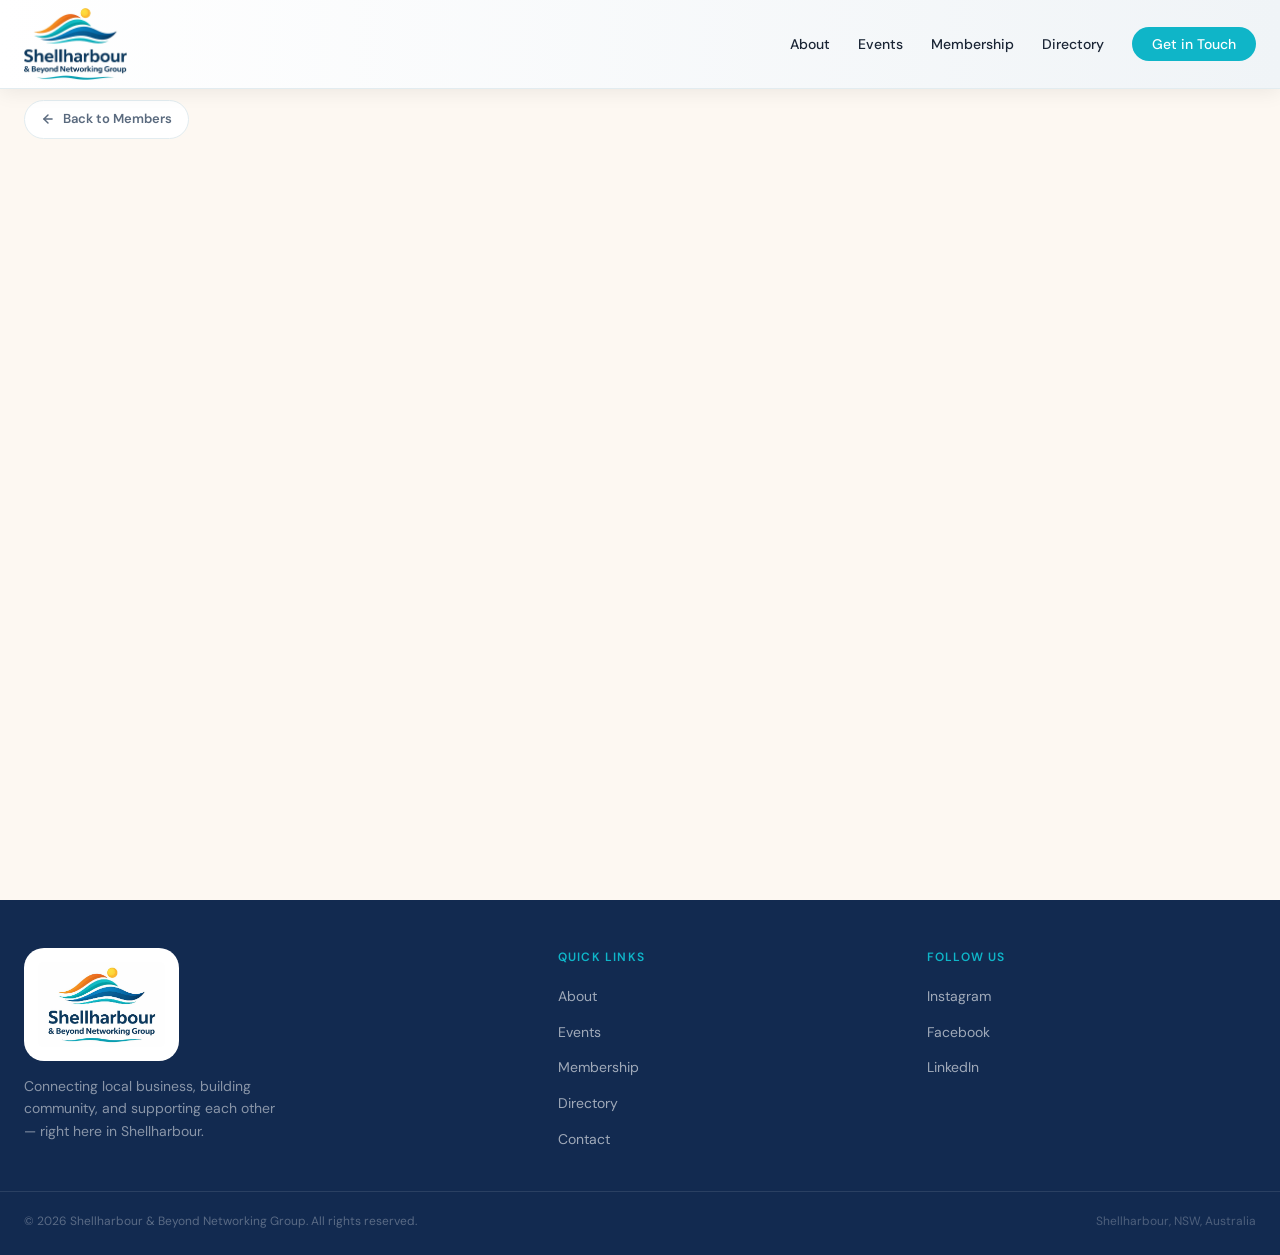
==== member.html @ 88514dff "Fix inner page nav (compact logo), merge name+about card, widen sidebar - nav-compact class: 72px lo" ====
<!DOCTYPE html>
<html lang="en">
<head>
  <meta charset="UTF-8"/>
  <meta name="viewport" content="width=device-width, initial-scale=1.0"/>
  <title id="page-title">Member Profile — Shellharbour &amp; Beyond Networking Group</title>
  <meta name="description" id="page-desc" content="Member profile — Shellharbour &amp; Beyond Networking Group"/>
  <link rel="preconnect" href="https://fonts.googleapis.com"/>
  <link rel="preconnect" href="https://fonts.gstatic.com" crossorigin/>
  <link href="https://fonts.googleapis.com/css2?family=DM+Sans:wght@300;400;500;600;700&family=DM+Serif+Display:ital@0;1&display=swap" rel="stylesheet"/>
  <link rel="stylesheet" href="style.css"/>
  <style>
    /* ── MEMBER PROFILE PAGE ── */
    .profile-wrap {
      background: var(--sand); padding: 100px 0 80px; min-height: 100vh;
    }
    .back-btn {
      display: inline-flex; align-items: center; gap: 8px;
      font-size: 13px; font-weight: 600; color: var(--text-muted);
      text-decoration: none; margin-bottom: 28px;
      background: white; border: 1.5px solid var(--border);
      border-radius: 50px; padding: 8px 16px;
      transition: all 0.2s;
    }
    .back-btn:hover { color: var(--navy); border-color: var(--navy); }

    .profile-grid {
      display: grid; grid-template-columns: 1fr 360px; gap: 32px; align-items: start;
    }

    /* Left: main content */
    .profile-main { display: flex; flex-direction: column; gap: 24px; }

    .profile-header {
      background: white; border-radius: 20px; padding: 32px 36px;
      box-shadow: 0 2px 12px rgba(26,58,107,0.06);
    }
    .profile-header .biz-tag { margin-bottom: 12px; }
    .profile-header h1 {
      font-size: clamp(26px, 3.5vw, 40px); color: var(--navy); margin-bottom: 0;
    }

    .profile-description {
      background: white; border-radius: 20px; padding: 32px 36px;
      box-shadow: 0 2px 12px rgba(26,58,107,0.06);
    }
    .profile-description h2 {
      font-family: 'DM Sans', sans-serif; font-size: 15px; font-weight: 700;
      color: var(--navy); text-transform: uppercase; letter-spacing: 0.08em;
      margin-bottom: 16px;
    }
    .profile-description p {
      font-size: 16px; color: var(--text-muted); line-height: 1.75;
    }

    .profile-gallery {
      background: white; border-radius: 20px; padding: 32px 36px;
      box-shadow: 0 2px 12px rgba(26,58,107,0.06);
    }
    .profile-gallery h2 {
      font-family: 'DM Sans', sans-serif; font-size: 15px; font-weight: 700;
      color: var(--navy); text-transform: uppercase; letter-spacing: 0.08em;
      margin-bottom: 20px;
    }
    .gallery-grid {
      display: grid; grid-template-columns: repeat(3, 1fr); gap: 12px;
    }
    .gallery-img {
      width: 100%; aspect-ratio: 1 / 1; object-fit: cover;
      border-radius: 12px; display: block;
    }
    .gallery-placeholder {
      width: 100%; aspect-ratio: 1 / 1; border-radius: 12px;
      background: repeating-linear-gradient(45deg, #e8f0f5, #e8f0f5 6px, #d5e5ed 6px, #d5e5ed 12px);
      display: flex; align-items: center; justify-content: center;
      font-size: 11px; color: #7a9aaa; font-family: monospace; text-align: center; padding: 8px;
    }

    /* Right: sidebar */
    .profile-sidebar { display: flex; flex-direction: column; gap: 20px; position: sticky; top: 100px; }

    .sidebar-card {
      background: white; border-radius: 20px; padding: 28px 24px;
      box-shadow: 0 2px 12px rgba(26,58,107,0.06);
    }
    .sidebar-logo-wrap {
      display: flex; justify-content: center; margin-bottom: 20px;
      padding-bottom: 20px; border-bottom: 1px solid var(--border);
    }
    .sidebar-logo {
      width: 120px; height: 120px; border-radius: 50%;
      object-fit: contain; padding: 12px;
      background: var(--sand); border: 2px solid var(--border);
    }
    .sidebar-logo-initial {
      width: 120px; height: 120px; border-radius: 50%;
      background: var(--teal-light); border: 2px solid var(--border);
      display: flex; align-items: center; justify-content: center;
      font-size: 48px; font-weight: 700; color: var(--navy);
      font-family: 'DM Serif Display', serif;
    }
    .sidebar-member-type { text-align: center; margin-bottom: 20px; }

    .sidebar-details { display: flex; flex-direction: column; gap: 14px; }
    .sidebar-detail {
      display: flex; align-items: flex-start; gap: 10px;
      font-size: 14px; color: var(--text-muted);
    }
    .sidebar-detail svg { flex-shrink: 0; margin-top: 1px; color: var(--teal-mid); }
    .sidebar-detail a { color: var(--text-muted); text-decoration: none; word-break: break-all; }
    .sidebar-detail a:hover { color: var(--teal-mid); }

    .sidebar-website {
      display: block; text-align: center; background: var(--navy); color: white;
      border-radius: 50px; padding: 12px 20px; font-weight: 600; font-size: 14px;
      text-decoration: none; transition: background 0.2s; margin-top: 8px;
    }
    .sidebar-website:hover { background: var(--teal-mid); }

    .sidebar-socials { display: flex; gap: 10px; justify-content: center; margin-top: 16px; }
    .sidebar-social {
      width: 40px; height: 40px; border-radius: 50%;
      background: var(--teal-light); display: flex; align-items: center; justify-content: center;
      color: var(--teal-mid); text-decoration: none; transition: all 0.2s;
    }
    .sidebar-social:hover { background: var(--teal); color: white; transform: translateY(-2px); }

    .sidebar-since {
      text-align: center; font-size: 12px; color: var(--text-muted);
      padding-top: 16px; border-top: 1px solid var(--border); margin-top: 4px;
    }

    .not-found {
      text-align: center; padding: 80px 24px; color: var(--text-muted);
    }
    .not-found h2 { font-size: 24px; color: var(--navy); margin-bottom: 12px; }

    @media (max-width: 800px) {
      .profile-grid { grid-template-columns: 1fr; }
      .profile-sidebar { position: static; }
      .gallery-grid { grid-template-columns: repeat(2, 1fr); }
    }
    @media (max-width: 480px) {
      .gallery-grid { grid-template-columns: repeat(2, 1fr); }
      .profile-header, .profile-description, .profile-gallery { padding: 24px 20px; }
    }
  </style>
</head>
<body>

<!-- NAV -->
<nav id="main-nav" class="nav-compact">
  <div class="nav-inner">
    <a class="nav-logo" href="index.html">
      <img src="uploads/logo-shellharbour-beyond-networking-group.png" alt="Shellharbour &amp; Beyond Networking Group"/>
    </a>
    <div class="nav-event-pill">
      <svg width="13" height="13" viewBox="0 0 24 24" fill="none" stroke="currentColor" stroke-width="2" stroke-linecap="round" stroke-linejoin="round"><rect x="3" y="4" width="18" height="18" rx="2"/><line x1="16" y1="2" x2="16" y2="6"/><line x1="8" y1="2" x2="8" y2="6"/><line x1="3" y1="10" x2="21" y2="10"/></svg>
      Next Event: May 14, 2026 &nbsp;·&nbsp; 10:00am – 11:30am
    </div>
    <ul class="nav-links">
      <li><a href="index.html#about">About</a></li>
      <li><a href="index.html#events">Events</a></li>
      <li><a href="index.html#membership">Membership</a></li>
      <li><a href="members.html">Directory</a></li>
      <li><a href="index.html#contact" class="nav-cta">Get in Touch</a></li>
    </ul>
  </div>
</nav>

<!-- PROFILE -->
<div class="profile-wrap">
  <div class="container">
    <a href="members.html" class="back-btn">
      <svg width="14" height="14" viewBox="0 0 24 24" fill="none" stroke="currentColor" stroke-width="2.5" stroke-linecap="round" stroke-linejoin="round"><line x1="19" y1="12" x2="5" y2="12"/><polyline points="12 19 5 12 12 5"/></svg>
      Back to Members
    </a>
    <div id="profile-content"><!-- populated by JS --></div>
  </div>
</div>

<!-- FOOTER -->
<footer>
  <div class="footer-inner">
    <div class="footer-brand">
      <img src="uploads/pasted-1776672992337-0.png" alt="Shellharbour &amp; Beyond Networking Group"/>
      <p>Connecting local business, building community, and supporting each other — right here in Shellharbour.</p>
    </div>
    <div class="footer-col">
      <h5>Quick Links</h5>
      <ul>
        <li><a href="index.html#about">About</a></li>
        <li><a href="index.html#events">Events</a></li>
        <li><a href="index.html#membership">Membership</a></li>
        <li><a href="members.html">Directory</a></li>
        <li><a href="index.html#contact">Contact</a></li>
      </ul>
    </div>
    <div class="footer-col">
      <h5>Follow Us</h5>
      <ul>
        <li><a href="#">Instagram</a></li>
        <li><a href="https://www.facebook.com/groups/1859999315387617" target="_blank" rel="noopener noreferrer">Facebook</a></li>
        <li><a href="#">LinkedIn</a></li>
      </ul>
    </div>
  </div>
  <div class="footer-bottom">
    <p>© 2026 Shellharbour &amp; Beyond Networking Group. All rights reserved.</p>
    <p class="footer-location">Shellharbour, NSW, Australia</p>
  </div>
</footer>

<script>
const TYPE_COLORS = {
  'Hospitality':'#e6f7fa','Professional Services':'#fef3e8',
  'Health & Wellness':'#e8f5e9','Trades':'#fce4ec',
  'Marketing':'#f3e5f5','Real Estate':'#fff8e1',
  'Finance':'#e3f2fd','Retail':'#fbe9e7',
  'Technology':'#e8eaf6','Education':'#f1f8e9',
  'Community & NFP':'#ede7f6','Other':'#f5f5f5'
};

function icon(name) {
  const icons = {
    pin: `<svg width="16" height="16" viewBox="0 0 24 24" fill="none" stroke="currentColor" stroke-width="2" stroke-linecap="round" stroke-linejoin="round"><path d="M21 10c0 7-9 13-9 13s-9-6-9-13a9 9 0 0 1 18 0z"/><circle cx="12" cy="10" r="3"/></svg>`,
    phone: `<svg width="16" height="16" viewBox="0 0 24 24" fill="none" stroke="currentColor" stroke-width="2" stroke-linecap="round" stroke-linejoin="round"><path d="M22 16.92v3a2 2 0 0 1-2.18 2 19.79 19.79 0 0 1-8.63-3.07A19.5 19.5 0 0 1 4.69 13a19.79 19.79 0 0 1-3.07-8.67A2 2 0 0 1 3.6 2h3a2 2 0 0 1 2 1.72c.127.96.361 1.903.7 2.81a2 2 0 0 1-.45 2.11L8.09 9.91a16 16 0 0 0 6 6l1.27-1.27a2 2 0 0 1 2.11-.45c.907.339 1.85.573 2.81.7A2 2 0 0 1 22 16.92z"/></svg>`,
    mail: `<svg width="16" height="16" viewBox="0 0 24 24" fill="none" stroke="currentColor" stroke-width="2" stroke-linecap="round" stroke-linejoin="round"><path d="M4 4h16c1.1 0 2 .9 2 2v12c0 1.1-.9 2-2 2H4c-1.1 0-2-.9-2-2V6c0-1.1.9-2 2-2z"/><polyline points="22,6 12,13 2,6"/></svg>`,
    globe: `<svg width="16" height="16" viewBox="0 0 24 24" fill="none" stroke="currentColor" stroke-width="2" stroke-linecap="round" stroke-linejoin="round"><circle cx="12" cy="12" r="10"/><line x1="2" y1="12" x2="22" y2="12"/><path d="M12 2a15.3 15.3 0 0 1 4 10 15.3 15.3 0 0 1-4 10 15.3 15.3 0 0 1-4-10 15.3 15.3 0 0 1 4-10z"/></svg>`,
    instagram: `<svg width="16" height="16" viewBox="0 0 24 24" fill="none" stroke="currentColor" stroke-width="2" stroke-linecap="round" stroke-linejoin="round"><rect x="2" y="2" width="20" height="20" rx="5"/><path d="M16 11.37A4 4 0 1 1 12.63 8 4 4 0 0 1 16 11.37z"/><line x1="17.5" y1="6.5" x2="17.51" y2="6.5"/></svg>`,
    facebook: `<svg width="16" height="16" viewBox="0 0 24 24" fill="none" stroke="currentColor" stroke-width="2" stroke-linecap="round" stroke-linejoin="round"><path d="M18 2h-3a5 5 0 0 0-5 5v3H7v4h3v8h4v-8h3l1-4h-4V7a1 1 0 0 1 1-1h3z"/></svg>`,
    linkedin: `<svg width="16" height="16" viewBox="0 0 24 24" fill="none" stroke="currentColor" stroke-width="2" stroke-linecap="round" stroke-linejoin="round"><path d="M16 8a6 6 0 0 1 6 6v7h-4v-7a2 2 0 0 0-2-2 2 2 0 0 0-2 2v7h-4v-7a6 6 0 0 1 6-6z"/><rect x="2" y="9" width="4" height="12"/><circle cx="4" cy="4" r="2"/></svg>`
  };
  return icons[name] || '';
}

const id = new URLSearchParams(window.location.search).get('id');

fetch('directory.json')
  .then(r => r.json())
  .then(data => {
    const m = data.find(x => x.id === id);
    const content = document.getElementById('profile-content');

    if (!m) {
      content.innerHTML = `<div class="not-found"><h2>Member not found</h2><p>This profile doesn't exist or may have moved.</p><a href="members.html" class="btn-primary" style="margin-top:20px">Back to Directory</a></div>`;
      return;
    }

    document.getElementById('page-title').textContent = m.name + ' — Shellharbour & Beyond Networking Group';
    document.getElementById('page-desc').content = m.description.slice(0, 160);

    const color = TYPE_COLORS[m.type] || '#f5f5f5';
    const logoHtml = m.logo
      ? `<img src="${m.logo}" alt="${m.name} logo" class="sidebar-logo"/>`
      : `<div class="sidebar-logo-initial">${m.name.trim()[0].toUpperCase()}</div>`;

    // Gallery (up to 6 images)
    const gallerySlots = 6;
    let galleryHtml = '';
    if (m.images && m.images.length) {
      galleryHtml = m.images.slice(0, gallerySlots).map(src =>
        `<img src="${src}" alt="${m.name}" class="gallery-img"/>`
      ).join('');
      const remaining = gallerySlots - m.images.length;
      for (let i = 0; i < remaining; i++) galleryHtml += `<div class="gallery-placeholder">[ photo ]</div>`;
    } else {
      for (let i = 0; i < gallerySlots; i++) galleryHtml += `<div class="gallery-placeholder">[ photo ${i+1} ]</div>`;
    }

    // Sidebar details
    const details = [
      m.address  && `<div class="sidebar-detail">${icon('pin')}<span>${m.address}</span></div>`,
      m.phone    && `<div class="sidebar-detail">${icon('phone')}<a href="tel:${m.phone}">${m.phone}</a></div>`,
      m.email    && `<div class="sidebar-detail">${icon('mail')}<a href="mailto:${m.email}">${m.email}</a></div>`,
    ].filter(Boolean).join('');

    const socials = [
      m.facebook  && `<a href="${m.facebook}" target="_blank" rel="noopener noreferrer" class="sidebar-social" title="Facebook">${icon('facebook')}</a>`,
      m.instagram && `<a href="${m.instagram}" target="_blank" rel="noopener noreferrer" class="sidebar-social" title="Instagram">${icon('instagram')}</a>`,
      m.linkedin  && `<a href="${m.linkedin}" target="_blank" rel="noopener noreferrer" class="sidebar-social" title="LinkedIn">${icon('linkedin')}</a>`,
    ].filter(Boolean).join('');

    content.innerHTML = `
      <div class="profile-grid">
        <div class="profile-main">
          <div class="profile-header" style="border-top: 4px solid ${color}">
            <span class="biz-tag">${m.type}</span>
            <h1>${m.name}</h1>
            <hr style="border:none;border-top:1px solid var(--border);margin:24px 0"/>
            <h2 style="font-family:'DM Sans',sans-serif;font-size:13px;font-weight:700;color:var(--navy);text-transform:uppercase;letter-spacing:0.08em;margin-bottom:12px">About</h2>
            <p style="font-size:16px;color:var(--text-muted);line-height:1.75">${m.description}</p>
          </div>
          <div class="profile-gallery">
            <h2>Photos</h2>
            <div class="gallery-grid">${galleryHtml}</div>
          </div>
        </div>
        <aside class="profile-sidebar">
          <div class="sidebar-card">
            <div class="sidebar-logo-wrap">${logoHtml}</div>
            <div class="sidebar-member-type"><span class="biz-tag">${m.type}</span></div>
            ${details ? `<div class="sidebar-details">${details}</div>` : ''}
            ${m.website ? `<a href="${m.website}" target="_blank" rel="noopener noreferrer" class="sidebar-website">${icon('globe')} Visit Website</a>` : ''}
            ${socials ? `<div class="sidebar-socials">${socials}</div>` : ''}
            <div class="sidebar-since">Member since ${m.member_since}</div>
          </div>
        </aside>
      </div>`;
  });

// Nav scroll
const nav = document.getElementById('main-nav');
window.addEventListener('scroll', () => nav.classList.toggle('scrolled', window.scrollY > 60));
nav.classList.toggle('scrolled', window.scrollY > 60);
</script>
</body>
</html>
---- style.css ----
:root {
  --navy: #1a3a6b;
  --navy-dark: #122a50;
  --teal: #0fb5c8;
  --teal-mid: #0097aa;
  --teal-light: #e6f7fa;
  --orange: #e8651a;
  --sand: #fdf8f2;
  --white: #ffffff;
  --text: #1a2535;
  --text-muted: #5a6a7e;
  --border: #e2ecf0;
}

* { margin: 0; padding: 0; box-sizing: border-box; }
html { scroll-behavior: smooth; }
body {
  font-family: 'DM Sans', sans-serif;
  color: var(--text);
  background: var(--white);
  line-height: 1.6;
}
h1, h2, h3 { font-family: 'DM Serif Display', serif; line-height: 1.2; }

.container { max-width: 1400px; margin: 0 auto; padding: 0 24px; }

.section-tag {
  display: inline-block;
  font-size: 11px;
  font-weight: 600;
  letter-spacing: 0.12em;
  text-transform: uppercase;
  color: var(--teal-mid);
  margin-bottom: 12px;
}

.btn-primary {
  background: var(--orange);
  color: white;
  border: none;
  padding: 14px 32px;
  border-radius: 50px;
  font-family: 'DM Sans', sans-serif;
  font-weight: 600;
  font-size: 15px;
  cursor: pointer;
  transition: all 0.2s;
  text-decoration: none;
  display: inline-block;
}
.btn-primary:hover {
  background: #d05810;
  transform: translateY(-1px);
  box-shadow: 0 4px 16px rgba(232,101,26,0.35);
}

.btn-outline {
  background: transparent;
  color: var(--navy);
  border: 2px solid var(--navy);
  padding: 12px 30px;
  border-radius: 50px;
  font-family: 'DM Sans', sans-serif;
  font-weight: 600;
  font-size: 15px;
  cursor: pointer;
  transition: all 0.2s;
  text-decoration: none;
  display: inline-block;
}
.btn-outline:hover { background: var(--navy); color: white; }

.img-placeholder {
  width: 100%;
  border-radius: 16px;
  overflow: hidden;
  background: repeating-linear-gradient(45deg, #e8f0f5, #e8f0f5 8px, #d5e5ed 8px, #d5e5ed 16px);
  display: flex;
  align-items: center;
  justify-content: center;
  font-family: monospace;
  font-size: 12px;
  color: #7a9aaa;
  text-align: center;
  padding: 20px;
}
.placeholder-label { font-size: 10px; margin-bottom: 4px; opacity: 0.7; }

/* ── NAV ── */
nav {
  position: fixed; top: 0; left: 0; right: 0; z-index: 100;
  background: transparent;
  border-bottom: 1px solid transparent;
  padding: 8px 0;
  transition: background 0.35s ease, border-color 0.35s ease, box-shadow 0.35s ease;
}
nav.scrolled {
  background: linear-gradient(to right, #ffffff 0%, #f0f4f7 100%);
  backdrop-filter: blur(10px);
  border-bottom: 1px solid var(--border);
  box-shadow: 0 2px 20px rgba(0,0,0,0.08);
}
.nav-inner {
  display: flex; align-items: center; justify-content: space-between;
  max-width: 1400px; margin: 0 auto; padding: 0 24px;
  position: relative;
}
.nav-logo img { height: 182px; transition: height 0.35s ease; display: block; }
nav.scrolled .nav-logo img { height: 101px; }
.nav-links { display: flex; gap: 28px; list-style: none; align-items: center; }
.nav-links a {
  text-decoration: none; color: var(--text); font-size: 14px; font-weight: 500;
  transition: color 0.2s;
}
.nav-links a:hover { color: var(--teal-mid); }
.nav-cta { background: var(--teal) !important; color: white !important; padding: 8px 20px; border-radius: 50px; }
.nav-cta:hover { background: var(--teal-mid) !important; }
.nav-event-pill {
  position: absolute; left: 50%; transform: translateX(-50%);
  display: none; align-items: center; gap: 7px;
  font-size: 13px; font-weight: 500; color: var(--navy);
  background: var(--teal-light); border: 1px solid var(--border);
  border-radius: 50px; padding: 6px 16px;
  white-space: nowrap;
}
nav.scrolled .nav-event-pill { display: flex; }

/* ── INNER PAGE NAV (always compact) ── */
nav.nav-compact { background: linear-gradient(to right, #ffffff 0%, #f0f4f7 100%); border-bottom: 1px solid var(--border); box-shadow: 0 2px 20px rgba(0,0,0,0.08); }
nav.nav-compact .nav-logo img { height: 72px; }
nav.nav-compact.scrolled .nav-logo img { height: 72px; }

/* ── HERO ── */
.hero {
  background: linear-gradient(160deg, #f0fafc 0%, #e8f4f8 40%, #fdf8f2 100%);
  padding: 30px 0 0;
  overflow: hidden;
  position: relative;
}
.hero-inner {
  display: grid; grid-template-columns: 1fr 1fr;
  gap: 48px; align-items: center;
  max-width: 1400px; margin: 0 auto; padding: 172px 24px 30px;
}
.hero-visual { align-self: flex-start; margin-top: -40px; }
.hero-title { font-size: clamp(36px, 4vw, 54px); color: var(--navy); margin-bottom: 16px; }
.hero-sub { font-size: 18px; color: var(--text-muted); margin-bottom: 28px; font-weight: 400; max-width: 440px; }
.hero-actions { display: flex; gap: 12px; flex-wrap: wrap; }

/* ── COUNTDOWN ── */
.countdown-card {
  background: var(--navy);
  border-radius: 16px;
  padding: 18px 20px;
  color: white;
  box-shadow: 0 20px 60px rgba(26,58,107,0.25);
}
.countdown-label {
  font-size: 10px; font-weight: 600; letter-spacing: 0.1em;
  text-transform: uppercase; color: var(--teal); margin-bottom: 10px;
}
.countdown-title-row {
  display: flex; align-items: center; justify-content: space-between;
  gap: 10px; margin-bottom: 10px; flex-wrap: nowrap;
}
.countdown-event-title { font-size: 17px; font-weight: 700; flex: 1; min-width: 0; }
.countdown-location {
  font-size: 12px; color: rgba(255,255,255,0.65);
  margin-bottom: 14px; display: flex; align-items: center;
  justify-content: space-between;
}
.countdown-location a { color: rgba(255,255,255,0.65); text-decoration: underline; text-decoration-color: rgba(255,255,255,0.3); }
.cd-loc { display: flex; align-items: center; gap: 4px; }
.countdown-grid { display: grid; grid-template-columns: repeat(3,1fr); gap: 8px; margin-bottom: 14px; }
.countdown-unit {
  background: rgba(255,255,255,0.1);
  border-radius: 10px; padding: 10px 8px; text-align: center;
}
.countdown-num { font-size: 26px; font-weight: 700; line-height: 1; font-family: 'DM Sans', sans-serif; }
.countdown-unitlabel { font-size: 9px; text-transform: uppercase; letter-spacing: 0.08em; color: rgba(255,255,255,0.55); margin-top: 3px; }
.countdown-expired { color: #4ecdc4; font-weight: 600; font-size: 18px; margin-bottom: 14px; }
.add-to-cal {
  display: inline-flex; align-items: center; gap: 5px; flex-shrink: 0;
  font-size: 11px; color: var(--teal); font-weight: 600;
  text-decoration: none;
  background: rgba(15,181,200,0.12);
  border: 1px solid rgba(15,181,200,0.25);
  border-radius: 50px; padding: 4px 10px; white-space: nowrap;
}

.hero-photo {
  width: 100%;
  margin-top: 16px;
  border-radius: 20px;
  display: block;
  object-fit: cover;
}

.wave-divider { display: block; width: 100%; overflow: hidden; line-height: 0; }
.wave-divider svg { display: block; }

/* ── ABOUT ── */
.about { padding: 80px 0; background: white; }
.about-grid { display: grid; grid-template-columns: 1fr 1fr; gap: 64px; align-items: center; }
.about-photo { width: 100%; border-radius: 20px; display: block; object-fit: cover; }
.event-photo { width: 100%; aspect-ratio: 1 / 1; border-radius: 20px; display: block; object-fit: cover; }
.about h2 { font-size: clamp(28px, 3vw, 40px); color: var(--navy); margin-bottom: 16px; }
.about p { color: var(--text-muted); margin-bottom: 16px; font-size: 16px; }
.about-pillars { margin-top: 28px; display: flex; flex-direction: column; gap: 16px; }
.pillar { display: flex; align-items: flex-start; gap: 14px; }
.pillar-icon {
  width: 40px; height: 40px; border-radius: 10px;
  background: var(--teal-light); flex-shrink: 0;
  display: flex; align-items: center; justify-content: center;
}
.pillar-text h4 { font-size: 15px; font-weight: 600; color: var(--navy); margin-bottom: 2px; font-family: 'DM Sans', sans-serif; }
.pillar-text p { font-size: 14px; color: var(--text-muted); margin: 0; }

/* ── WHO ── */
.who { padding: 80px 0; background: var(--sand); }
.section-header { text-align: center; margin-bottom: 48px; }
.section-header h2 { font-size: clamp(28px, 3vw, 42px); color: var(--navy); margin-bottom: 12px; }
.section-header p { font-size: 17px; color: var(--text-muted); max-width: 560px; margin: 0 auto; }
.who-cards { display: grid; grid-template-columns: repeat(3,1fr); gap: 20px; }
.who-card {
  background: white; border-radius: 16px; padding: 28px 24px;
  box-shadow: 0 2px 12px rgba(26,58,107,0.06);
  transition: transform 0.2s, box-shadow 0.2s;
}
.who-card:hover { transform: translateY(-4px); box-shadow: 0 8px 28px rgba(26,58,107,0.12); }
.who-card-icon {
  width: 48px; height: 48px; border-radius: 12px; margin-bottom: 16px;
  display: flex; align-items: center; justify-content: center;
}
.who-card h3 { font-family: 'DM Sans', sans-serif; font-size: 16px; font-weight: 600; color: var(--navy); margin-bottom: 6px; }
.who-card p { font-size: 14px; color: var(--text-muted); }

/* ── EVENTS ── */
.event-section { padding: 80px 0; background: var(--navy); position: relative; overflow: hidden; }
.event-section::before {
  content: '';
  position: absolute; top: -60px; right: -80px;
  width: 400px; height: 400px; border-radius: 50%;
  background: rgba(15,181,200,0.08);
  pointer-events: none;
}
.event-inner { display: grid; grid-template-columns: 1fr 1fr; gap: 56px; align-items: center; }
.event-tag { color: var(--teal) !important; }
.event-section h2 { font-size: clamp(28px, 3vw, 40px); color: white; margin-bottom: 20px; }
.event-intro { color: rgba(255,255,255,0.65); font-size: 16px; max-width: 420px; }
.free-badge {
  display: inline-flex; align-items: center; gap: 8px;
  background: rgba(15,181,200,0.15); border: 1px solid rgba(15,181,200,0.3);
  color: var(--teal); border-radius: 50px; padding: 8px 16px;
  font-size: 13px; font-weight: 600; margin-top: 20px;
}
.event-details { display: flex; flex-direction: column; gap: 14px; margin-top: 24px; }
.event-detail {
  display: flex; align-items: flex-start; gap: 12px;
  background: rgba(255,255,255,0.06); border-radius: 12px; padding: 14px 16px;
}
.event-detail-icon { color: var(--teal); flex-shrink: 0; margin-top: 1px; }
.event-detail-text strong { display: block; color: white; font-size: 15px; font-weight: 600; }
.event-detail-text span { color: rgba(255,255,255,0.6); font-size: 13px; }

/* ── MEMBERSHIP ── */
.membership { padding: 80px 0; background: white; }
.membership-inner { display: grid; grid-template-columns: 1fr 1fr; gap: 56px; align-items: center; }
.membership-card {
  background: linear-gradient(135deg, var(--navy) 0%, #1e4a85 100%);
  border-radius: 24px; padding: 40px 36px; color: white;
  box-shadow: 0 20px 60px rgba(26,58,107,0.2);
  position: relative; overflow: hidden;
}
.membership-card::after {
  content: ''; position: absolute; bottom: -40px; right: -40px;
  width: 160px; height: 160px; border-radius: 50%;
  background: rgba(15,181,200,0.1);
  pointer-events: none;
}
.membership-badge { font-size: 11px; font-weight: 600; letter-spacing: 0.1em; text-transform: uppercase; color: var(--teal); }
.price { font-size: 56px; font-weight: 700; line-height: 1; margin: 16px 0 4px; font-family: 'DM Sans', sans-serif; }
.price-period { font-size: 16px; color: rgba(255,255,255,0.6); margin-bottom: 24px; }
.membership-perks { list-style: none; display: flex; flex-direction: column; gap: 10px; }
.membership-perks li { display: flex; align-items: center; gap: 10px; font-size: 15px; color: rgba(255,255,255,0.85); }
.perk-check { color: var(--teal); flex-shrink: 0; }
.membership-note {
  margin-top: 24px; padding-top: 20px; border-top: 1px solid rgba(255,255,255,0.12);
  font-size: 13px; color: rgba(255,255,255,0.5);
}
.membership-text h2 { font-size: clamp(28px, 3vw, 40px); color: var(--navy); margin-bottom: 16px; }
.membership-text p { font-size: 16px; color: var(--text-muted); margin-bottom: 16px; }
.membership-italic { color: var(--text-muted); font-size: 15px; font-style: italic; }

/* ── DIRECTORY ── */
.directory { padding: 80px 0; background: var(--teal-light); }
.directory-grid { display: grid; grid-template-columns: repeat(3,1fr); gap: 20px; }
.biz-card {
  background: white; border-radius: 16px; overflow: hidden;
  box-shadow: 0 2px 12px rgba(26,58,107,0.07);
  transition: transform 0.2s, box-shadow 0.2s;
}
.biz-card:hover { transform: translateY(-4px); box-shadow: 0 10px 30px rgba(26,58,107,0.13); }
.biz-card-thumb {
  height: 160px;
  display: flex; align-items: center; justify-content: center;
}
.biz-thumb-label { font-family: monospace; font-size: 11px; color: #7a9aaa; padding: 10px; text-align: center; }
.biz-card-body { padding: 18px; }
.biz-tag {
  display: inline-block; font-size: 10px; font-weight: 600;
  letter-spacing: 0.08em; text-transform: uppercase;
  background: var(--teal-light); color: var(--teal-mid);
  border-radius: 50px; padding: 3px 10px; margin-bottom: 8px;
}
.biz-card-body h4 { font-family: 'DM Sans', sans-serif; font-weight: 600; font-size: 15px; color: var(--navy); margin-bottom: 4px; }
.biz-card-body p { font-size: 13px; color: var(--text-muted); }
.biz-join-cta {
  margin-top: 40px; text-align: center;
  background: white; border-radius: 20px; padding: 32px;
  box-shadow: 0 2px 12px rgba(26,58,107,0.06);
}
.biz-join-cta h3 { font-family: 'DM Sans', sans-serif; font-weight: 600; color: var(--navy); margin-bottom: 8px; font-size: 20px; }
.biz-join-cta p { color: var(--text-muted); font-size: 15px; margin-bottom: 20px; }

/* ── TESTIMONIALS ── */
.testimonials { padding: 80px 0; background: white; }
.testimonials-grid { display: grid; grid-template-columns: repeat(3,1fr); gap: 24px; }
.testimonial-card {
  background: var(--sand); border-radius: 20px; padding: 28px 24px;
  border-top: 4px solid var(--teal);
}
.testimonial-quote { font-size: 32px; color: var(--teal); line-height: 1; margin-bottom: 12px; font-family: Georgia, serif; }
.testimonial-text { font-size: 15px; color: var(--text); line-height: 1.65; margin-bottom: 20px; font-style: italic; }
.testimonial-author { display: flex; align-items: center; gap: 12px; }
.testimonial-avatar {
  width: 40px; height: 40px; border-radius: 50%; flex-shrink: 0;
  background: repeating-linear-gradient(45deg, #c8dde5, #c8dde5 4px, #b5cdd8 4px, #b5cdd8 8px);
}
.testimonial-author-info strong { display: block; font-size: 14px; font-weight: 600; color: var(--navy); }
.testimonial-author-info span { font-size: 12px; color: var(--text-muted); }

/* ── FAQ ── */
.faq { padding: 80px 0; background: var(--sand); }
.faq-list { display: flex; flex-direction: column; max-width: 760px; margin: 0 auto; }
.faq-item { border-bottom: 1px solid var(--border); }
.faq-question {
  width: 100%; text-align: left; background: none; border: none;
  padding: 20px 0; display: flex; justify-content: space-between; align-items: center;
  font-family: 'DM Sans', sans-serif; font-size: 16px; font-weight: 600; color: var(--navy);
  cursor: pointer; gap: 16px;
}
.faq-question:hover { color: var(--teal-mid); }
.faq-chevron { flex-shrink: 0; transition: transform 0.25s; color: var(--teal-mid); display: flex; }
.faq-chevron.open { transform: rotate(180deg); }
.faq-answer {
  overflow: hidden;
  max-height: 0;
  opacity: 0;
  transition: max-height 0.3s ease, opacity 0.3s ease;
  font-size: 15px; color: var(--text-muted); line-height: 1.7;
}
.faq-answer.open { max-height: 300px; opacity: 1; }
.faq-answer-inner { padding-bottom: 20px; }

/* ── CONTACT ── */
.contact { padding: 80px 0; background: white; }
.contact-inner { display: grid; grid-template-columns: 1fr 1.4fr; gap: 64px; align-items: start; }
.contact-info h2 { font-size: clamp(28px, 3vw, 38px); color: var(--navy); margin-bottom: 16px; }
.contact-info p { font-size: 16px; color: var(--text-muted); margin-bottom: 16px; }
.contact-address a { color: var(--teal-mid); text-decoration: underline; }
.follow-label { font-size: 13px; font-weight: 600; color: var(--navy); margin-bottom: 12px; font-family: 'DM Sans', sans-serif; }
.contact-socials { display: flex; gap: 12px; margin-top: 12px; }
.social-btn {
  width: 44px; height: 44px; border-radius: 50%;
  background: var(--teal-light); border: none; cursor: pointer;
  display: flex; align-items: center; justify-content: center;
  transition: all 0.2s; text-decoration: none; color: var(--teal-mid);
}
.social-btn:hover { background: var(--teal); color: white; transform: translateY(-2px); }
.contact-form { display: flex; flex-direction: column; gap: 16px; }
.form-row { display: grid; grid-template-columns: 1fr 1fr; gap: 16px; }
.form-group { display: flex; flex-direction: column; gap: 6px; }
.form-group label { font-size: 13px; font-weight: 600; color: var(--navy); }
.form-group input,
.form-group textarea,
.form-group select {
  border: 1.5px solid var(--border); border-radius: 10px;
  padding: 12px 14px; font-family: 'DM Sans', sans-serif; font-size: 15px; color: var(--text);
  outline: none; transition: border-color 0.2s; background: white;
  width: 100%;
}
.form-group input:focus,
.form-group textarea:focus,
.form-group select:focus { border-color: var(--teal); }
.form-group textarea { resize: vertical; min-height: 100px; }
.form-success {
  background: #e8faf5; border: 1px solid #a7e8d4; border-radius: 12px;
  padding: 40px 20px; text-align: center; color: #1a7a55; font-weight: 500;
}
.form-success-icon { font-size: 32px; margin-bottom: 12px; }

/* ── FOOTER ── */
footer { background: var(--navy-dark); padding: 48px 0 24px; }
.footer-inner {
  max-width: 1400px; margin: 0 auto; padding: 0 24px 40px;
  display: grid; grid-template-columns: 1.5fr 1fr 1fr; gap: 40px;
  border-bottom: 1px solid rgba(255,255,255,0.1);
}
.footer-brand img { height: 113px; margin-bottom: 14px; padding: 14px; background: white; border-radius: 20px; display: block; }
.footer-brand p { font-size: 14px; color: rgba(255,255,255,0.5); max-width: 260px; }
.footer-col h5 { font-size: 12px; font-weight: 600; letter-spacing: 0.1em; text-transform: uppercase; color: var(--teal); margin-bottom: 16px; font-family: 'DM Sans', sans-serif; }
.footer-col ul { list-style: none; display: flex; flex-direction: column; gap: 10px; }
.footer-col ul a { text-decoration: none; color: rgba(255,255,255,0.6); font-size: 14px; transition: color 0.2s; }
.footer-col ul a:hover { color: white; }
.footer-bottom {
  max-width: 1400px; margin: 0 auto; padding: 20px 24px 0;
  display: flex; justify-content: space-between; align-items: center; flex-wrap: wrap; gap: 12px;
}
.footer-bottom p { font-size: 12px; color: rgba(255,255,255,0.3); }
.footer-location { color: rgba(255,255,255,0.25) !important; }
.footer-socials { display: flex; gap: 10px; margin-top: 16px; }
.footer-social {
  width: 36px; height: 36px; border-radius: 50%;
  background: rgba(255,255,255,0.08); border: none; cursor: pointer;
  display: flex; align-items: center; justify-content: center;
  transition: background 0.2s; text-decoration: none; color: rgba(255,255,255,0.6);
}
.footer-social:hover { background: var(--teal); color: white; }

/* ── RESPONSIVE ── */
@media (max-width: 768px) {
  .hero-inner,
  .about-grid,
  .event-inner,
  .membership-inner,
  .contact-inner { grid-template-columns: 1fr; }

  .who-cards,
  .testimonials-grid,
  .directory-grid { grid-template-columns: 1fr 1fr; }

  .footer-inner { grid-template-columns: 1fr; }
  .nav-links { display: none; }
  .form-row { grid-template-columns: 1fr; }

  .hero-visual { order: -1; }
  .hero-inner { gap: 32px; }
}
@media (max-width: 520px) {
  .who-cards,
  .testimonials-grid,
  .directory-grid { grid-template-columns: 1fr; }
}
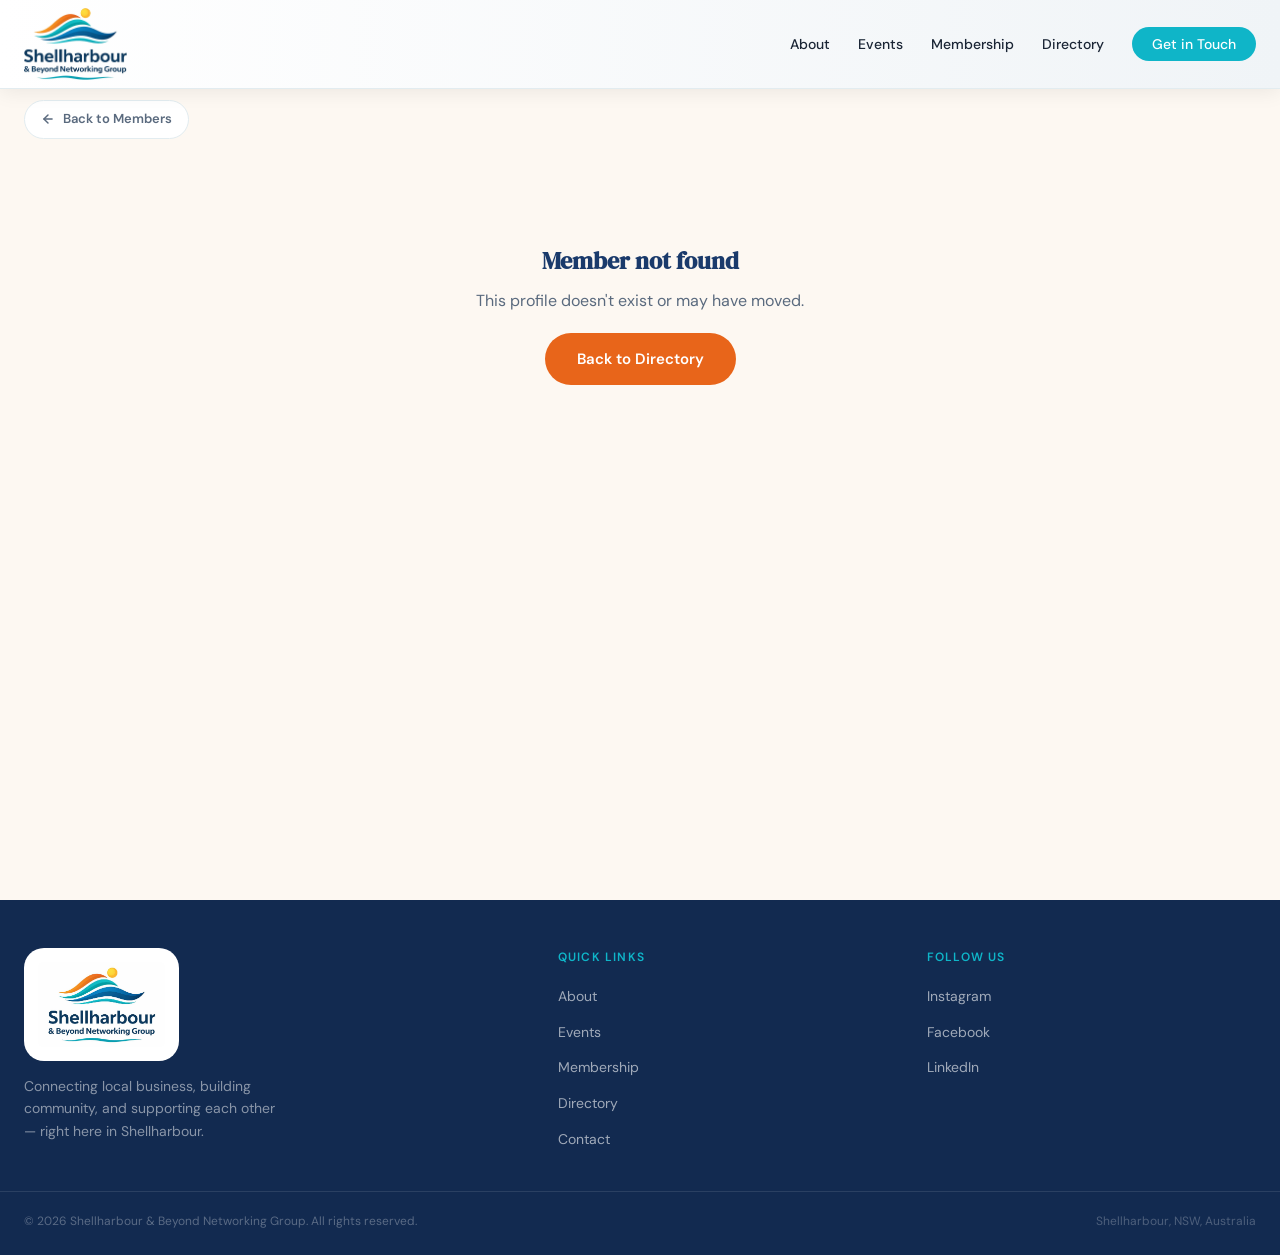
==== commit f23c4548: "Add 4T Solutions images; refine member profile sidebar - Add logo and 4 gallery images for 4T Soluti" ====
--- a/member.html
+++ b/member.html
@@ -88,15 +88,15 @@
       padding-bottom: 20px; border-bottom: 1px solid var(--border);
     }
     .sidebar-logo {
-      width: 120px; height: 120px; border-radius: 50%;
+      width: 148px; height: 148px; border-radius: 50%;
       object-fit: contain; padding: 12px;
       background: var(--sand); border: 2px solid var(--border);
     }
     .sidebar-logo-initial {
-      width: 120px; height: 120px; border-radius: 50%;
+      width: 148px; height: 148px; border-radius: 50%;
       background: var(--teal-light); border: 2px solid var(--border);
       display: flex; align-items: center; justify-content: center;
-      font-size: 48px; font-weight: 700; color: var(--navy);
+      font-size: 56px; font-weight: 700; color: var(--navy);
       font-family: 'DM Serif Display', serif;
     }
     .sidebar-member-type { text-align: center; margin-bottom: 20px; }
@@ -107,13 +107,13 @@
       font-size: 14px; color: var(--text-muted);
     }
     .sidebar-detail svg { flex-shrink: 0; margin-top: 1px; color: var(--teal-mid); }
-    .sidebar-detail a { color: var(--text-muted); text-decoration: none; word-break: break-all; }
-    .sidebar-detail a:hover { color: var(--teal-mid); }
+    .sidebar-detail a, .sidebar-email-link { color: var(--text-muted); text-decoration: none; word-break: break-all; }
+    .sidebar-detail a:hover, .sidebar-email-link:hover { color: var(--teal-mid); }
 
     .sidebar-website {
       display: block; text-align: center; background: var(--navy); color: white;
       border-radius: 50px; padding: 12px 20px; font-weight: 600; font-size: 14px;
-      text-decoration: none; transition: background 0.2s; margin-top: 8px;
+      text-decoration: none; transition: background 0.2s; margin-top: 14px;
     }
     .sidebar-website:hover { background: var(--teal-mid); }
 
@@ -124,11 +124,6 @@
       color: var(--teal-mid); text-decoration: none; transition: all 0.2s;
     }
     .sidebar-social:hover { background: var(--teal); color: white; transform: translateY(-2px); }
-
-    .sidebar-since {
-      text-align: center; font-size: 12px; color: var(--text-muted);
-      padding-top: 16px; border-top: 1px solid var(--border); margin-top: 4px;
-    }
 
     .not-found {
       text-align: center; padding: 80px 24px; color: var(--text-muted);
@@ -268,11 +263,19 @@
       for (let i = 0; i < gallerySlots; i++) galleryHtml += `<div class="gallery-placeholder">[ photo ${i+1} ]</div>`;
     }
 
+    // Obfuscate email against bots — split at @ and encode dots
+    function obfEmail(e) {
+      const [u, d] = e.split('@');
+      const disp = u + '&#64;' + d.split('.').join('&#46;');
+      const parts = ['\x6d\x61\x69\x6c\x74\x6f\x3a', u, '\x40', d];
+      return `<a href="${parts.join('')}" class="sidebar-email-link">${disp}</a>`;
+    }
+
     // Sidebar details
     const details = [
       m.address  && `<div class="sidebar-detail">${icon('pin')}<span>${m.address}</span></div>`,
       m.phone    && `<div class="sidebar-detail">${icon('phone')}<a href="tel:${m.phone}">${m.phone}</a></div>`,
-      m.email    && `<div class="sidebar-detail">${icon('mail')}<a href="mailto:${m.email}">${m.email}</a></div>`,
+      m.email    && `<div class="sidebar-detail">${icon('mail')}<span>${obfEmail(m.email)}</span></div>`,
     ].filter(Boolean).join('');
 
     const socials = [
@@ -303,7 +306,6 @@
             ${details ? `<div class="sidebar-details">${details}</div>` : ''}
             ${m.website ? `<a href="${m.website}" target="_blank" rel="noopener noreferrer" class="sidebar-website">${icon('globe')} Visit Website</a>` : ''}
             ${socials ? `<div class="sidebar-socials">${socials}</div>` : ''}
-            <div class="sidebar-since">Member since ${m.member_since}</div>
           </div>
         </aside>
       </div>`;
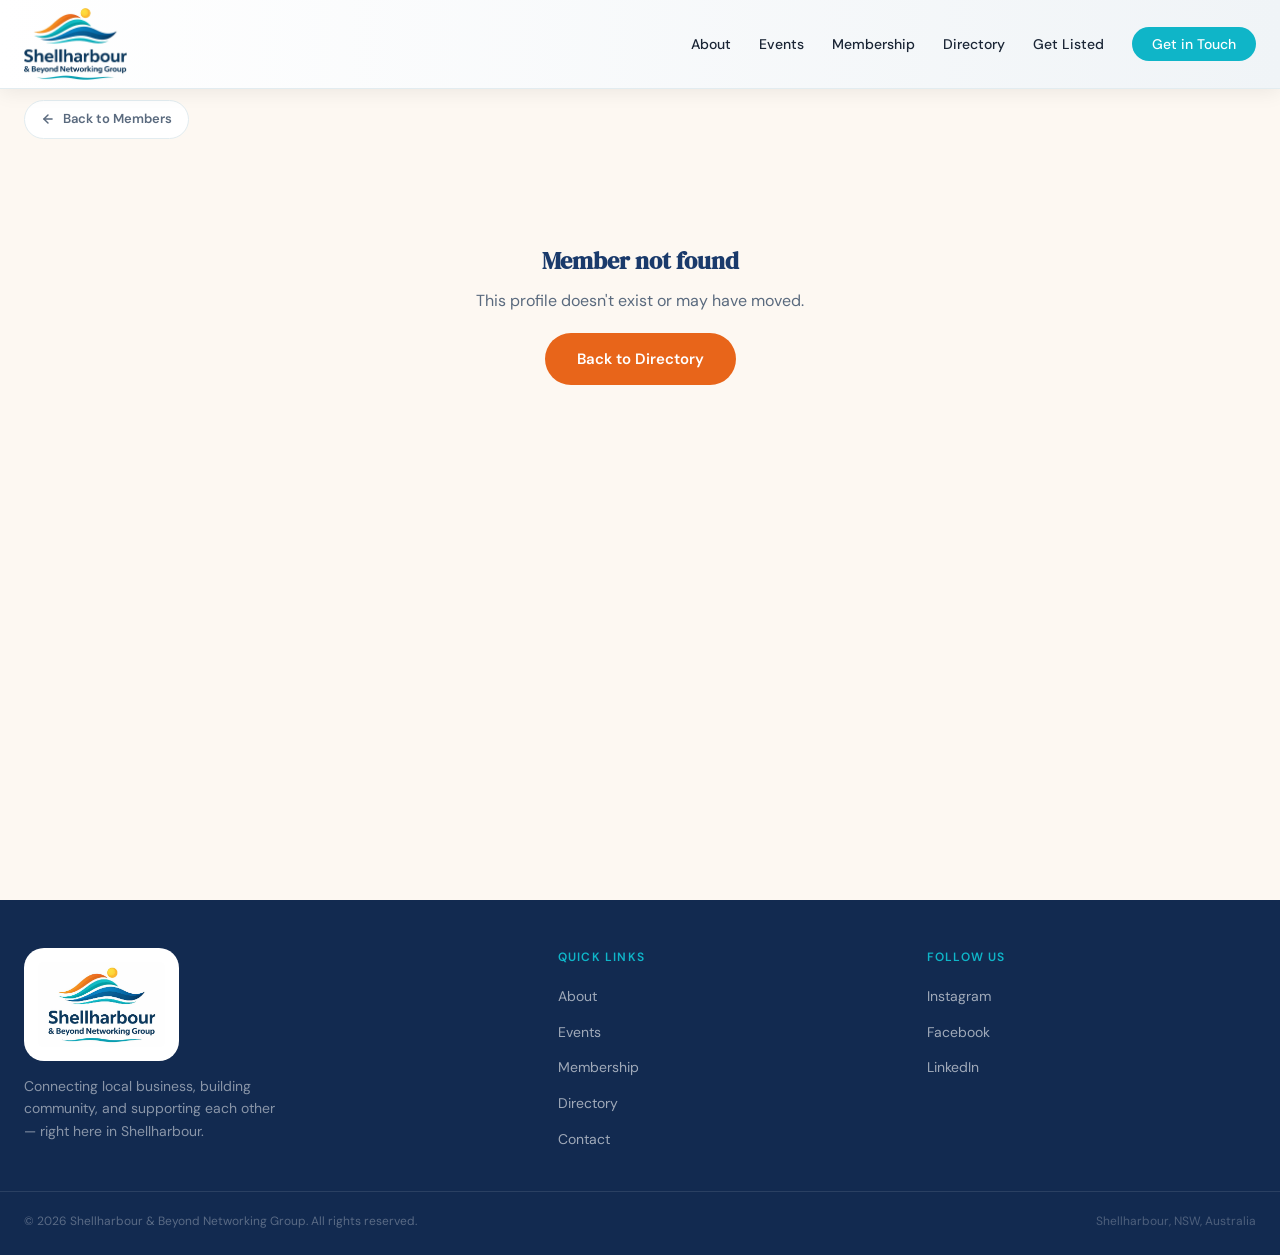
==== commit 44c7e99e: "Complete site polish: mobile nav, SEO, UX gaps Mobile: - Hamburger nav on all pages (3-line → X anim" ====
--- a/member.html
+++ b/member.html
@@ -5,6 +5,13 @@
   <meta name="viewport" content="width=device-width, initial-scale=1.0"/>
   <title id="page-title">Member Profile — Shellharbour &amp; Beyond Networking Group</title>
   <meta name="description" id="page-desc" content="Member profile — Shellharbour &amp; Beyond Networking Group"/>
+  <link rel="icon" type="image/png" href="uploads/logo-shellharbour-beyond-networking-group.png"/>
+  <meta property="og:type" content="website"/>
+  <meta id="og-title" property="og:title" content="Member Profile — Shellharbour &amp; Beyond"/>
+  <meta id="og-desc" property="og:description" content="Member profile — Shellharbour &amp; Beyond Networking Group"/>
+  <meta id="og-url" property="og:url" content="https://mattwilsonau.github.io/shellharbour-beyond/member.html"/>
+  <meta id="og-image" property="og:image" content="https://mattwilsonau.github.io/shellharbour-beyond/uploads/hero-networking-group.jpg"/>
+  <meta name="twitter:card" content="summary_large_image"/>
   <link rel="preconnect" href="https://fonts.googleapis.com"/>
   <link rel="preconnect" href="https://fonts.gstatic.com" crossorigin/>
   <link href="https://fonts.googleapis.com/css2?family=DM+Sans:wght@300;400;500;600;700&family=DM+Serif+Display:ital@0;1&display=swap" rel="stylesheet"/>
@@ -124,6 +131,13 @@
       color: var(--teal-mid); text-decoration: none; transition: all 0.2s;
     }
     .sidebar-social:hover { background: var(--teal); color: white; transform: translateY(-2px); }
+
+    .update-listing-link {
+      display: inline-flex; align-items: center; gap: 6px;
+      font-size: 13px; color: var(--text-muted); text-decoration: none;
+      margin-top: 8px; transition: color 0.2s;
+    }
+    .update-listing-link:hover { color: var(--teal-mid); }
 
     .not-found {
       text-align: center; padding: 80px 24px; color: var(--text-muted);
@@ -153,13 +167,17 @@
       <svg width="13" height="13" viewBox="0 0 24 24" fill="none" stroke="currentColor" stroke-width="2" stroke-linecap="round" stroke-linejoin="round"><rect x="3" y="4" width="18" height="18" rx="2"/><line x1="16" y1="2" x2="16" y2="6"/><line x1="8" y1="2" x2="8" y2="6"/><line x1="3" y1="10" x2="21" y2="10"/></svg>
       Next Event: May 14, 2026 &nbsp;·&nbsp; 10:00am – 11:30am
     </div>
-    <ul class="nav-links">
+    <ul class="nav-links" id="nav-links">
       <li><a href="index.html#about">About</a></li>
       <li><a href="index.html#events">Events</a></li>
       <li><a href="index.html#membership">Membership</a></li>
       <li><a href="members.html">Directory</a></li>
+      <li><a href="apply.html">Get Listed</a></li>
       <li><a href="index.html#contact" class="nav-cta">Get in Touch</a></li>
     </ul>
+    <button class="nav-hamburger" id="nav-hamburger" aria-label="Open menu" aria-expanded="false">
+      <span></span><span></span><span></span>
+    </button>
   </div>
 </nav>
 
@@ -208,12 +226,20 @@
 
 <script>
 const TYPE_COLORS = {
-  'Hospitality':'#e6f7fa','Professional Services':'#fef3e8',
-  'Health & Wellness':'#e8f5e9','Trades':'#fce4ec',
-  'Marketing':'#f3e5f5','Real Estate':'#fff8e1',
-  'Finance':'#e3f2fd','Retail':'#fbe9e7',
-  'Technology':'#e8eaf6','Education':'#f1f8e9',
-  'Community & NFP':'#ede7f6','Other':'#f5f5f5'
+  'Arts & Creative':       '#fce8f3',
+  'Business Consulting':   '#e8f4f0',
+  'Finance':               '#e3f2fd',
+  'Government & Community':'#e8edf5',
+  'Health & Wellness':     '#e8f5e9',
+  'Hospitality':           '#e6f7fa',
+  'Marketing':             '#f3e5f5',
+  'NFP / Community':       '#ede7f6',
+  'Professional Services': '#fef3e8',
+  'Real Estate':           '#fff8e1',
+  'Retail':                '#fbe9e7',
+  'Technology':            '#e8eaf6',
+  'Trades':                '#fce4ec',
+  'Other':                 '#f5f5f5'
 };
 
 function icon(name) {
@@ -244,6 +270,10 @@
 
     document.getElementById('page-title').textContent = m.name + ' — Shellharbour & Beyond Networking Group';
     document.getElementById('page-desc').content = m.description.slice(0, 160);
+    document.getElementById('og-title').content   = m.name + ' — Shellharbour & Beyond';
+    document.getElementById('og-desc').content    = m.description.slice(0, 160);
+    document.getElementById('og-url').content     = 'https://mattwilsonau.github.io/shellharbour-beyond/member.html?id=' + m.id;
+    if (m.logo) document.getElementById('og-image').content = 'https://mattwilsonau.github.io/shellharbour-beyond/' + m.logo;
 
     const color = TYPE_COLORS[m.type] || '#f5f5f5';
     const logoHtml = m.logo
@@ -297,6 +327,12 @@
           <div class="profile-gallery">
             <h2>Photos</h2>
             <div class="gallery-grid">${galleryHtml}</div>
+            <div style="margin-top:20px;padding-top:16px;border-top:1px solid var(--border)">
+              <a href="apply.html#update" class="update-listing-link">
+                <svg width="13" height="13" viewBox="0 0 24 24" fill="none" stroke="currentColor" stroke-width="2" stroke-linecap="round" stroke-linejoin="round"><path d="M11 4H4a2 2 0 0 0-2 2v14a2 2 0 0 0 2 2h14a2 2 0 0 0 2-2v-7"/><path d="M18.5 2.5a2.121 2.121 0 0 1 3 3L12 15l-4 1 1-4 9.5-9.5z"/></svg>
+                Is this your listing? Request an update
+              </a>
+            </div>
           </div>
         </div>
         <aside class="profile-sidebar">
@@ -315,6 +351,17 @@
 const nav = document.getElementById('main-nav');
 window.addEventListener('scroll', () => nav.classList.toggle('scrolled', window.scrollY > 60));
 nav.classList.toggle('scrolled', window.scrollY > 60);
+
+// Mobile nav
+(function() {
+  const hamburger = document.getElementById('nav-hamburger');
+  const navLinks  = document.getElementById('nav-links');
+  if (!hamburger || !navLinks) return;
+  function closeNav() { navLinks.classList.remove('nav-open'); hamburger.classList.remove('open'); hamburger.setAttribute('aria-expanded','false'); document.body.style.overflow=''; }
+  hamburger.addEventListener('click', () => { const o = navLinks.classList.toggle('nav-open'); hamburger.classList.toggle('open',o); hamburger.setAttribute('aria-expanded',String(o)); document.body.style.overflow=o?'hidden':''; });
+  navLinks.querySelectorAll('a').forEach(a => a.addEventListener('click', closeNav));
+  document.addEventListener('keydown', e => { if(e.key==='Escape') closeNav(); });
+})();
 </script>
 </body>
 </html>
--- a/style.css
+++ b/style.css
@@ -115,6 +115,20 @@
 .nav-links a:hover { color: var(--teal-mid); }
 .nav-cta { background: var(--teal) !important; color: white !important; padding: 8px 20px; border-radius: 50px; }
 .nav-cta:hover { background: var(--teal-mid) !important; }
+
+/* ── HAMBURGER ── */
+.nav-hamburger {
+  display: none; flex-direction: column; justify-content: center; gap: 5px;
+  background: none; border: none; cursor: pointer; padding: 8px; z-index: 110;
+  flex-shrink: 0;
+}
+.nav-hamburger span {
+  display: block; width: 22px; height: 2px;
+  background: var(--navy); border-radius: 2px; transition: all 0.25s ease;
+}
+.nav-hamburger.open span:nth-child(1) { transform: translateY(7px) rotate(45deg); }
+.nav-hamburger.open span:nth-child(2) { opacity: 0; transform: scaleX(0); }
+.nav-hamburger.open span:nth-child(3) { transform: translateY(-7px) rotate(-45deg); }
 .nav-event-pill {
   position: absolute; left: 50%; transform: translateX(-50%);
   display: none; align-items: center; gap: 7px;
@@ -428,6 +442,35 @@
 }
 .footer-social:hover { background: var(--teal); color: white; }
 
+/* ── LOADING SKELETON ── */
+.skeleton-grid {
+  display: grid; grid-template-columns: repeat(3,1fr); gap: 24px;
+}
+.skeleton-card {
+  background: white; border-radius: 20px; overflow: hidden;
+  box-shadow: 0 2px 12px rgba(26,58,107,0.07);
+}
+.skeleton-header { height: 120px; background: #eef2f5; }
+.skeleton-body { padding: 20px 24px 24px; display: flex; flex-direction: column; gap: 10px; }
+.skeleton-line {
+  height: 12px; border-radius: 6px; background: #eef2f5;
+  animation: skeleton-pulse 1.4s ease-in-out infinite;
+}
+.skeleton-line.short { width: 40%; }
+.skeleton-line.medium { width: 70%; }
+.skeleton-line.full { width: 100%; }
+@keyframes skeleton-pulse {
+  0%, 100% { opacity: 1; } 50% { opacity: 0.4; }
+}
+
+/* ── FETCH ERROR STATE ── */
+.fetch-error {
+  text-align: center; padding: 60px 24px; color: var(--text-muted);
+  grid-column: 1 / -1;
+}
+.fetch-error svg { color: #ccc; margin-bottom: 12px; }
+.fetch-error h3 { font-family: 'DM Sans', sans-serif; font-size: 17px; color: var(--navy); margin-bottom: 6px; }
+
 /* ── RESPONSIVE ── */
 @media (max-width: 768px) {
   .hero-inner,
@@ -441,14 +484,34 @@
   .directory-grid { grid-template-columns: 1fr 1fr; }
 
   .footer-inner { grid-template-columns: 1fr; }
-  .nav-links { display: none; }
   .form-row { grid-template-columns: 1fr; }
-
   .hero-visual { order: -1; }
   .hero-inner { gap: 32px; }
+  .skeleton-grid { grid-template-columns: 1fr 1fr; }
+
+  /* Mobile nav */
+  .nav-hamburger { display: flex; }
+  .nav-event-pill { display: none !important; } /* hide pill in mobile — shown in menu instead */
+  .nav-links {
+    position: fixed; top: 0; left: 0; right: 0; bottom: 0;
+    background: rgba(255,255,255,0.98); backdrop-filter: blur(12px);
+    z-index: 105; flex-direction: column; list-style: none;
+    align-items: center; justify-content: center; gap: 28px;
+    transform: translateX(100%);
+    transition: transform 0.3s cubic-bezier(0.4, 0, 0.2, 1);
+  }
+  .nav-links.nav-open { transform: translateX(0); }
+  .nav-links a { font-size: 20px; font-weight: 600; color: var(--navy); }
+  .nav-links .nav-cta { padding: 14px 36px; font-size: 16px; }
+  .nav-links .nav-mobile-event {
+    font-size: 13px; color: var(--text-muted); text-align: center;
+    padding: 14px 24px; background: var(--teal-light);
+    border-radius: 50px; border: 1px solid var(--border);
+  }
 }
 @media (max-width: 520px) {
   .who-cards,
   .testimonials-grid,
   .directory-grid { grid-template-columns: 1fr; }
-}
+  .skeleton-grid { grid-template-columns: 1fr; }
+}
